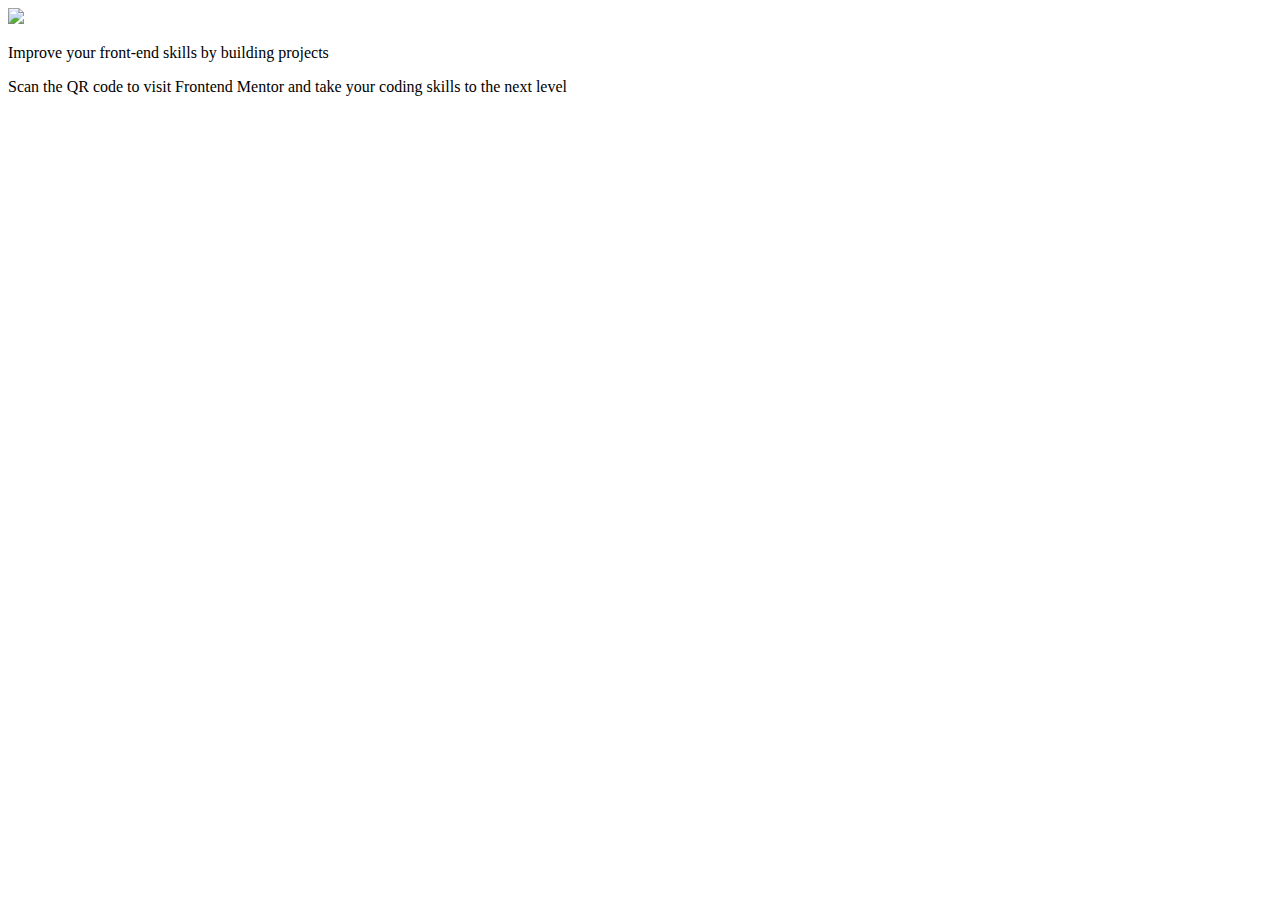
==== qrcode.html @ 8c64dbb3 "added sheet and html page" ====
<!DOCTYPE html>
<html lang="en">

<head>
  <meta charset="UTF-8">
  <title>Main Page</title>
  <link rel="stylesheet" href="CSS/hwsheet.css">
</head>

<body>
  <div class="parent">
      <div class="child center">
        <img src="qr-code-component-main/images/image-qr-code.png">
        <p>Improve your front-end skills by building projects</p>
        <p>Scan the QR code to visit Frontend Mentor and take your coding skills to the next level</p>
      </div>
    </div>
  </div>
</body>

</html>
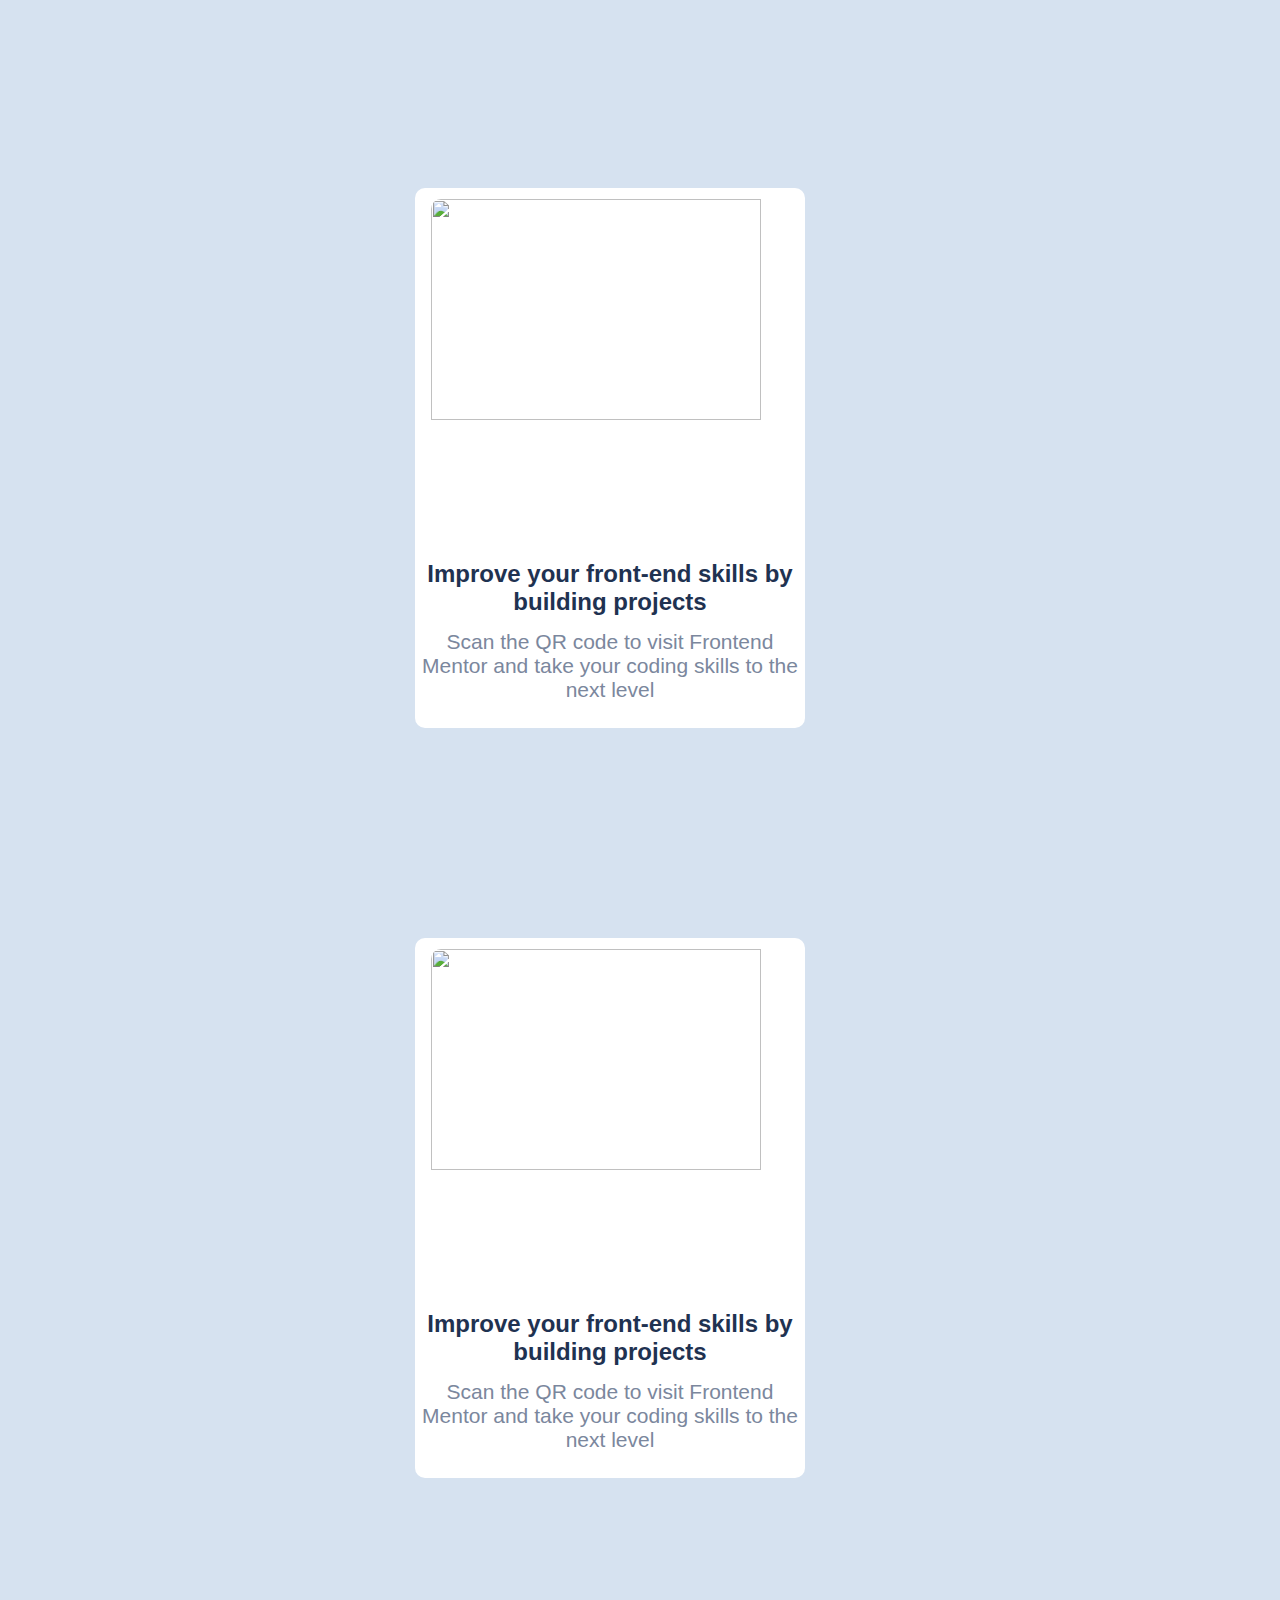
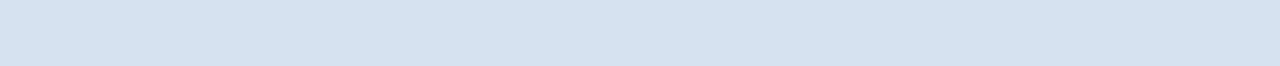
==== commit bbae42fb: "Update qrcode.html" ====
--- a/qrcode.html
+++ b/qrcode.html
@@ -18,4 +18,32 @@
   </div>
 </body>
 
-</html>+<!DOCTYPE html>
+<html lang="en">
+
+<head>
+  <meta charset="UTF-8">
+  <title>Main Page</title>
+  <link rel="stylesheet" href="hwsheet.css">
+  <link rel="preconnect" href="https://fonts.googleapis.com">
+  <link rel="preconnect" href="https://fonts.gstatic.com" crossorigin>
+  <link href="https://fonts.googleapis.com/css2?family=Cairo:wght@500&family=Outfit:wght@700&display=swap"
+    rel="stylesheet">
+
+  <link rel="preconnect" href="https://fonts.googleapis.com">
+  <link rel="preconnect" href="https://fonts.gstatic.com" crossorigin>
+  <link href="https://fonts.googleapis.com/css2?family=Cairo:wght@500&family=Outfit:wght@400;700&display=swap"
+    rel="stylesheet">
+</head>
+
+<body>
+  <div class="parent">
+      <div class="child center">
+        <img src="../../../source/image-qr-code.png">
+        <p>Improve your front-end skills by building projects</p>
+        <p>Scan the QR code to visit Frontend Mentor and take your coding skills to the next level</p>
+      </div>
+    </div>
+  </div>
+</body>
+</html>
--- a/hwsheet.css
+++ b/hwsheet.css
@@ -0,0 +1,82 @@
+
+* {
+  font-size: 35px;
+  font-weight: bold;
+  box-sizing: border-box;
+  font-family: Arial, Helvetica, sans-serif;
+  overflow: hidden;
+}
+
+body {
+  background: hsl(212, 45%, 89%);
+}
+
+div > p:last-of-type {
+  font-size: 21px;
+  text-align: center;
+  font-weight: 400;
+  color: hsl(220, 15%, 55%);
+  transform: translateY(-20px);
+  }
+
+div > p:first-of-type {
+  font-size: 24px;
+  font-weight: 700;
+  color: hsl(218, 44%, 22%);
+  padding: 10px;
+  text-align: center;
+  margin-top: 8px;
+}
+
+img {
+  width: 92%;
+  height: 64%;
+  transform: translate(16px, 11px);
+  border-radius: 10px;
+}
+
+.parent {
+  position: relative;
+  width: 600px;
+  height: 600px;
+  margin: 150px auto;
+}
+
+.child {
+  width: 65%;
+  height: 90%;
+  background: hsl(0, 0%, 100%);
+  border-radius: 10px;
+}
+
+.center {
+  position: absolute;
+  top: 50%;
+  left: 45%;
+  transform: translate(-50%, -50%);
+}
+
+/* .old {
+  position: fixed;
+  bottom: 0;
+  right: 0;
+  height: 100px;
+  width: 100px;
+  background-color: #aaa;
+  font-size: 25px;
+  color: black;
+  outline: 2px solid black;
+}
+*/
+
+.new {
+  position: fixed;
+  bottom: 0;
+  left: 0;
+  height: 100px;
+  width: 100px;
+  background-color: #aaa;
+  font-size: 25px;
+  color:black;
+  border: 2px solid black;
+}
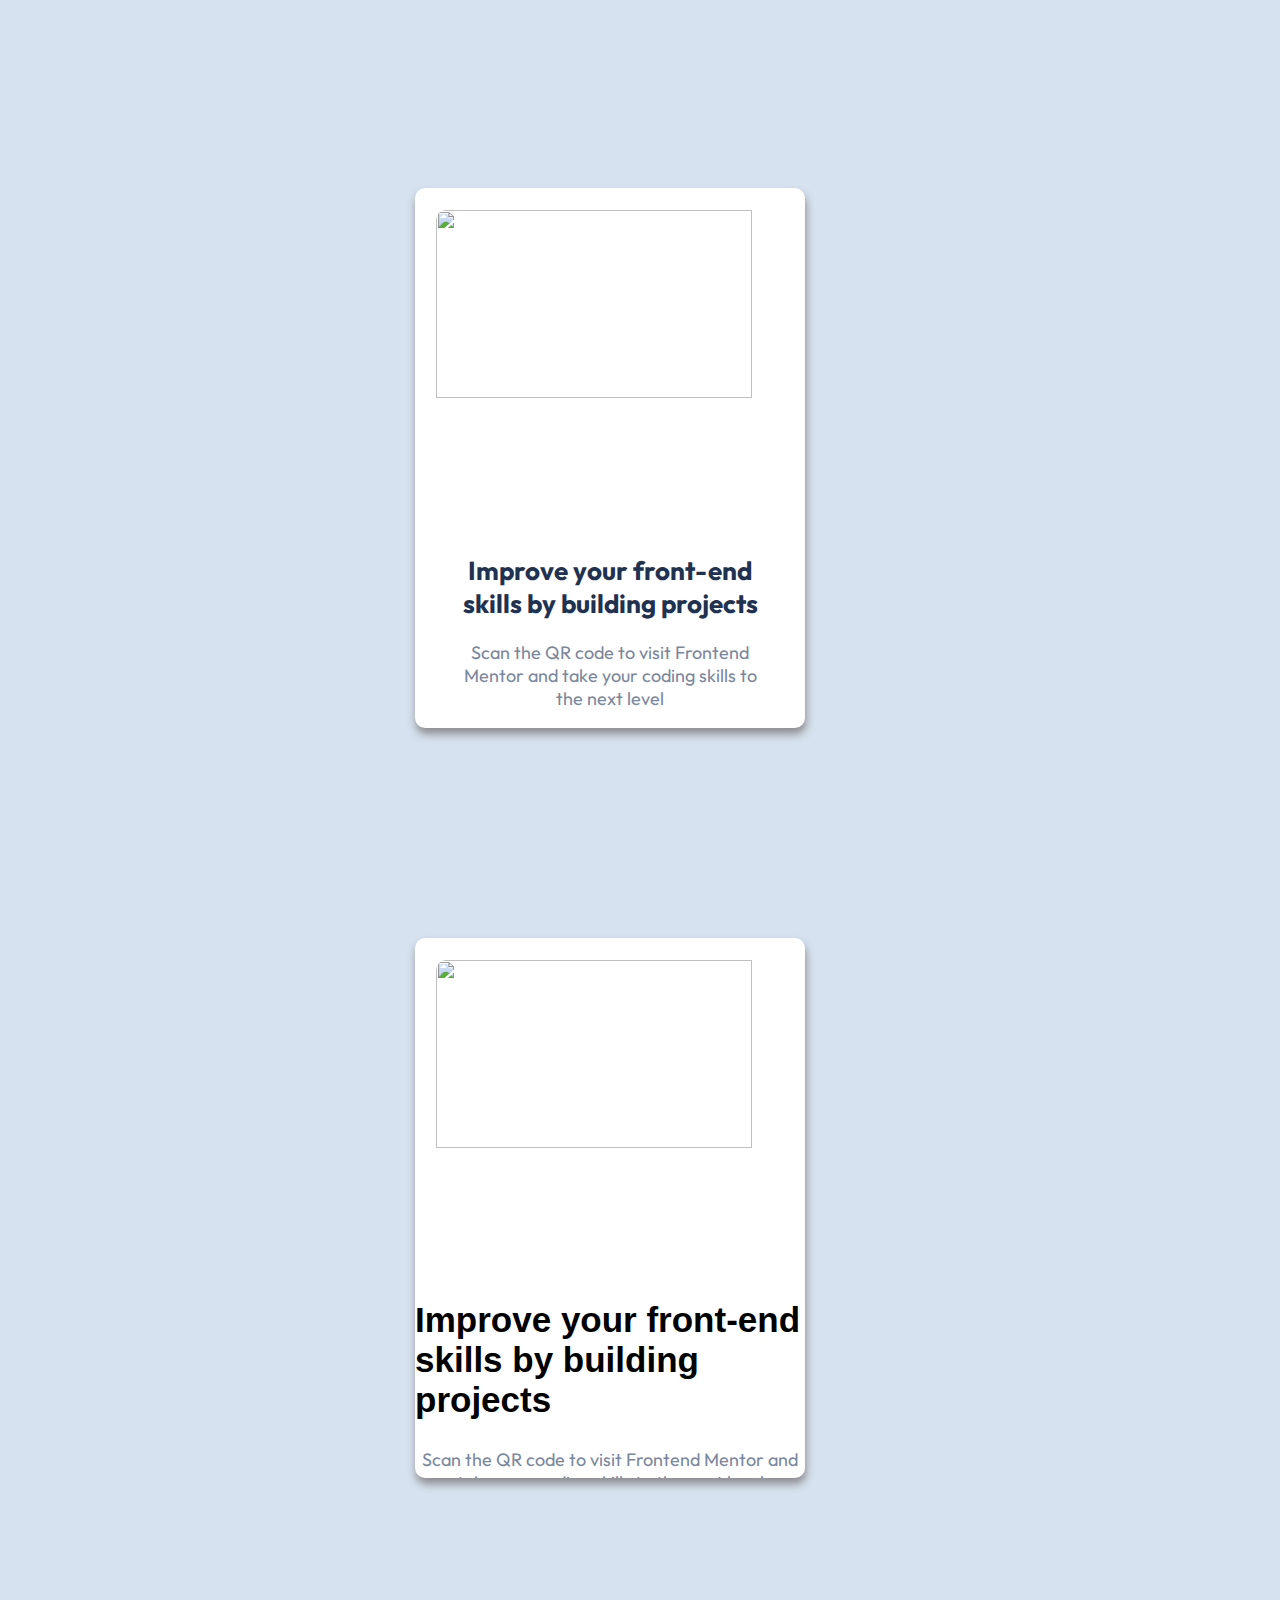
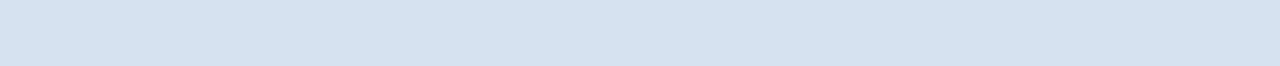
==== commit 796f456d: "Update qrcode.html" ====
--- a/qrcode.html
+++ b/qrcode.html
@@ -5,36 +5,27 @@
   <meta charset="UTF-8">
   <title>Main Page</title>
   <link rel="stylesheet" href="CSS/hwsheet.css">
-</head>
-
-<body>
-  <div class="parent">
-      <div class="child center">
-        <img src="qr-code-component-main/images/image-qr-code.png">
-        <p>Improve your front-end skills by building projects</p>
-        <p>Scan the QR code to visit Frontend Mentor and take your coding skills to the next level</p>
-      </div>
-    </div>
-  </div>
-</body>
-
-<!DOCTYPE html>
-<html lang="en">
-
-<head>
-  <meta charset="UTF-8">
-  <title>Main Page</title>
   <link rel="stylesheet" href="hwsheet.css">
   <link rel="preconnect" href="https://fonts.googleapis.com">
   <link rel="preconnect" href="https://fonts.gstatic.com" crossorigin>
   <link href="https://fonts.googleapis.com/css2?family=Cairo:wght@500&family=Outfit:wght@700&display=swap"
     rel="stylesheet">
-
+  
   <link rel="preconnect" href="https://fonts.googleapis.com">
   <link rel="preconnect" href="https://fonts.gstatic.com" crossorigin>
   <link href="https://fonts.googleapis.com/css2?family=Cairo:wght@500&family=Outfit:wght@400;700&display=swap"
     rel="stylesheet">
 </head>
+<body>
+  <div class="parent">
+      <div class="child center">
+        <img src="../../../source/image-qr-code.png">
+        <h6>Improve your front-end <br> skills by building projects</h6>
+        <p>Scan the QR code to visit Frontend <br> Mentor and take your coding skills to <br> the next level</p>
+    </div>
+  </div>
+</body>
+</html>
 
 <body>
   <div class="parent">
--- a/hwsheet.css
+++ b/hwsheet.css
@@ -12,27 +12,50 @@
 }
 
 div > p:last-of-type {
-  font-size: 21px;
+  font-size: 18px;
   text-align: center;
   font-weight: 400;
   color: hsl(220, 15%, 55%);
-  transform: translateY(-20px);
-  }
+  transform: translateY(-7px);
+  font-family: 'Outfit', sans-serif;
+}
 
-div > p:first-of-type {
-  font-size: 24px;
-  font-weight: 700;
+h6 {
+  font-size: 26px;
   color: hsl(218, 44%, 22%);
   padding: 10px;
   text-align: center;
-  margin-top: 8px;
+  margin: 29px 0 0 0;
+  font-family: 'Outfit', sans-serif;
 }
 
 img {
-  width: 92%;
-  height: 64%;
-  transform: translate(16px, 11px);
+  width: 90%;
+  height: 59%;
+  transform: translate(21px, 22px);
   border-radius: 10px;
+}
+
+.parent {
+  position: relative;
+  width: 600px;
+  height: 670px;
+  margin: 95px auto;
+}
+
+.child {
+  width: 65%;
+  height: 90%;
+  background: hsl(0, 0%, 100%);
+  border-radius: 15px;
+  box-shadow:1px 6px 9px 0px #8c8c8f;
+}
+
+.center {
+  position: absolute;
+  top: 50%;
+  left: 45%;
+  transform: translate(-50%, -50%);
 }
 
 .parent {
@@ -55,28 +78,3 @@
   left: 45%;
   transform: translate(-50%, -50%);
 }
-
-/* .old {
-  position: fixed;
-  bottom: 0;
-  right: 0;
-  height: 100px;
-  width: 100px;
-  background-color: #aaa;
-  font-size: 25px;
-  color: black;
-  outline: 2px solid black;
-}
-*/
-
-.new {
-  position: fixed;
-  bottom: 0;
-  left: 0;
-  height: 100px;
-  width: 100px;
-  background-color: #aaa;
-  font-size: 25px;
-  color:black;
-  border: 2px solid black;
-}
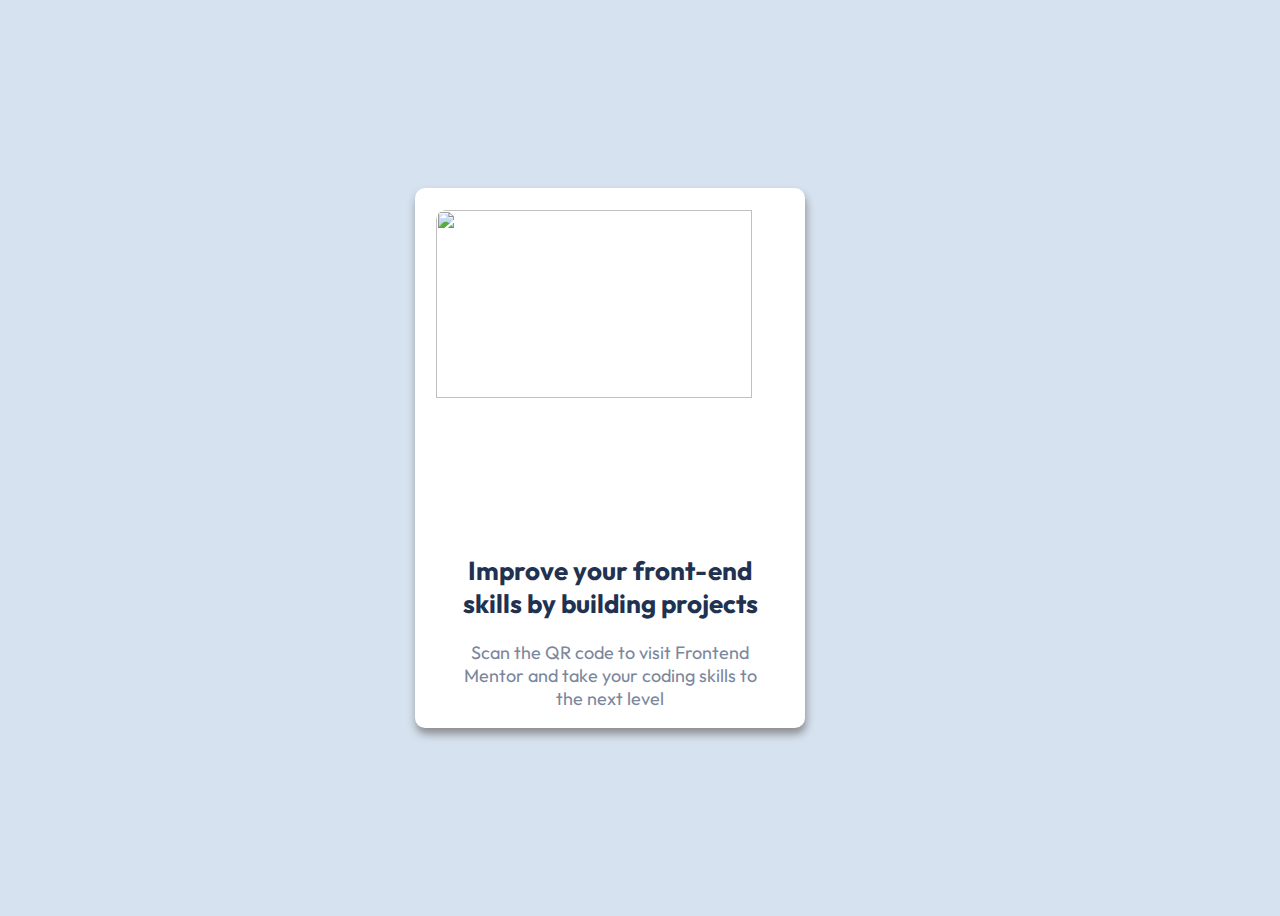
==== commit 7e8d4d67: "Update qrcode.html" ====
--- a/qrcode.html
+++ b/qrcode.html
@@ -26,15 +26,3 @@
   </div>
 </body>
 </html>
-
-<body>
-  <div class="parent">
-      <div class="child center">
-        <img src="../../../source/image-qr-code.png">
-        <p>Improve your front-end skills by building projects</p>
-        <p>Scan the QR code to visit Frontend Mentor and take your coding skills to the next level</p>
-      </div>
-    </div>
-  </div>
-</body>
-</html>
